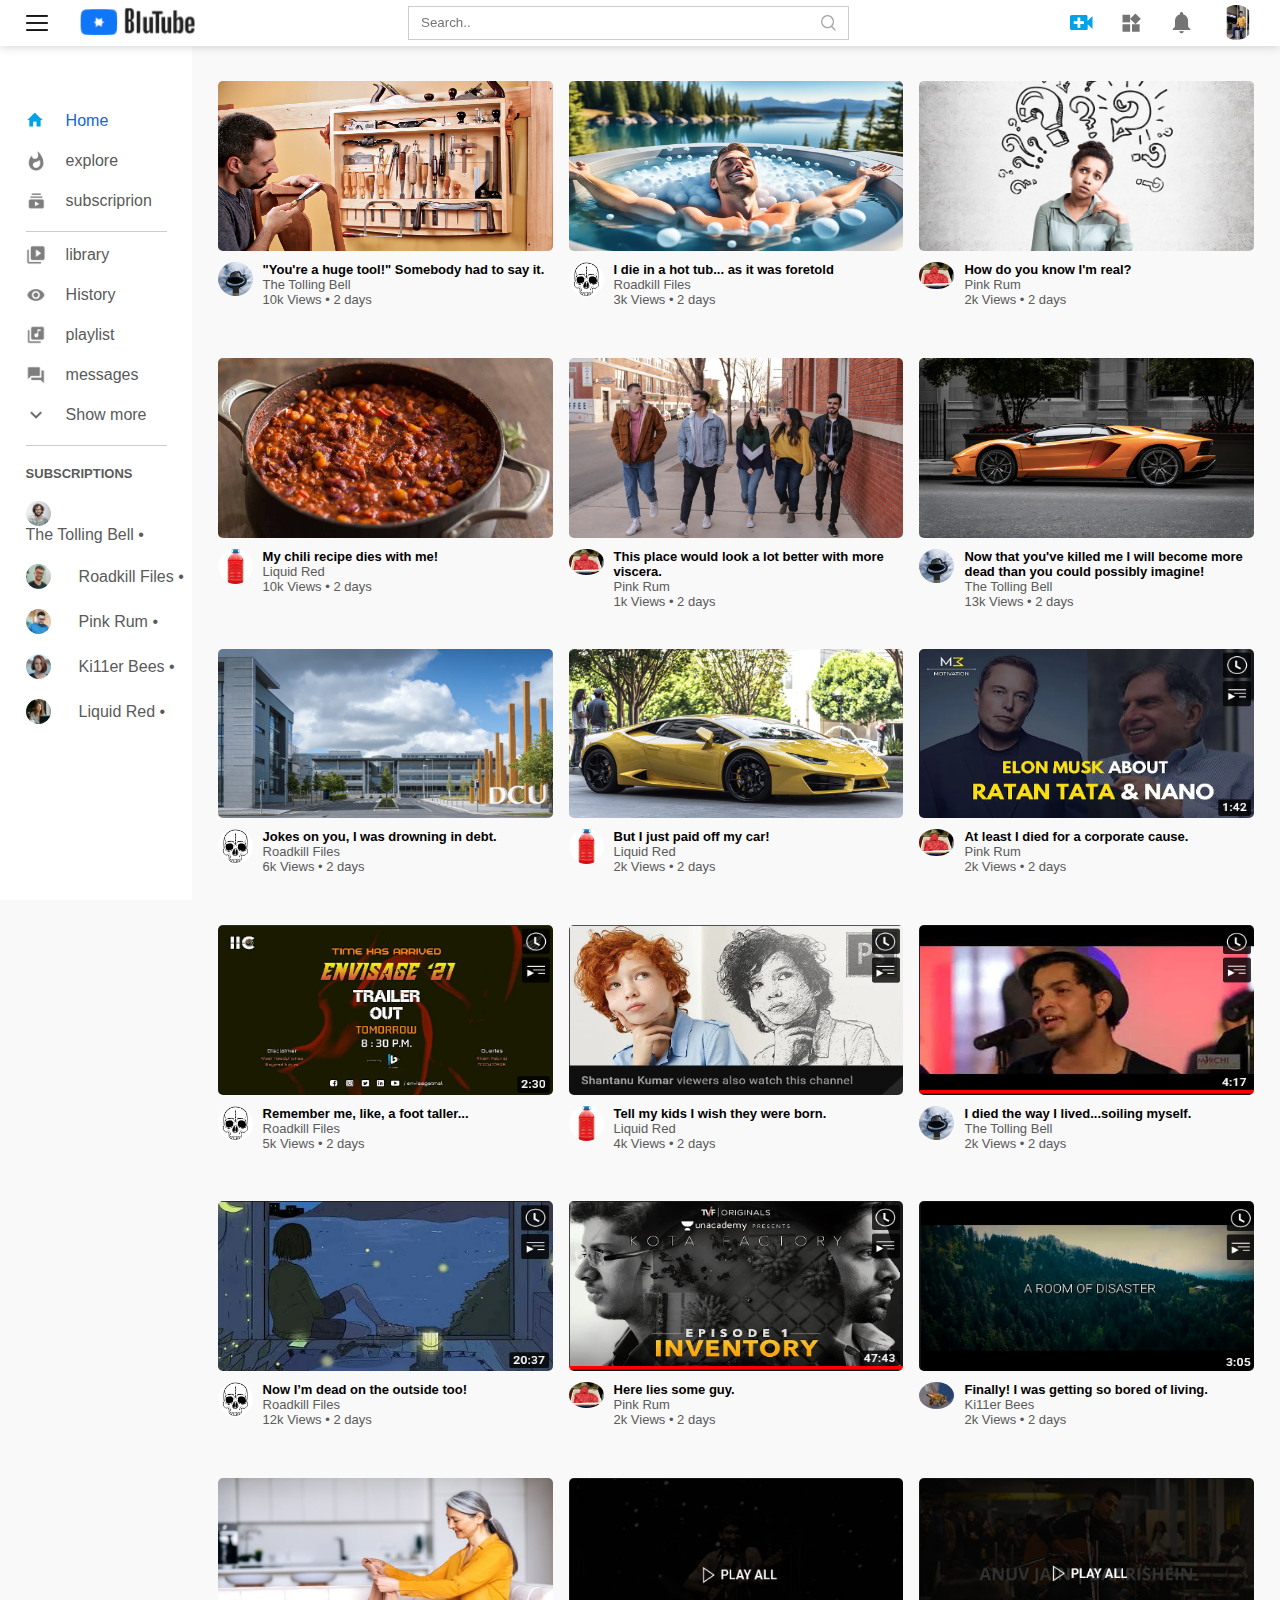
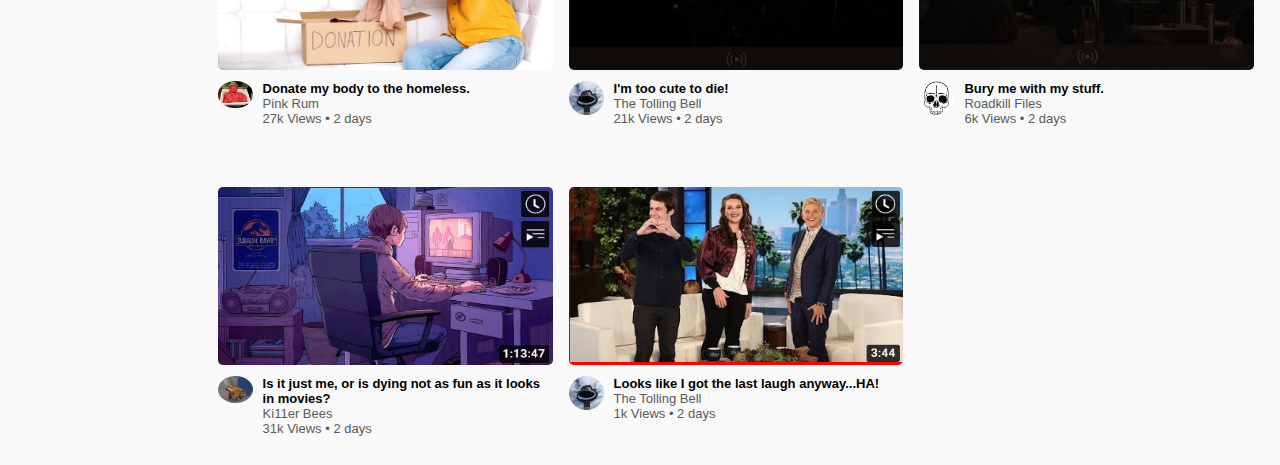
==== blutube.html @ 0ef953ca "init" ====
<!DOCTYPE html>
<html lang="en">

<head>
    <meta charset="UTF-8">
    <meta http-equiv="X-UA-Compatible" content="IE=edge">
    <meta name="viewport" content="width=device-width, initial-scale=1.0">
    <link rel="stylesheet" href="style.css">
    <title>Youtube Clone</title>
</head>

<body>

    <nav class="flex-div">
        <div class="nav-left flex-div">
            <img src="./images/menu.png" class="menu-icon" alt="" srcset="">
            <img src="./images/Bluetube.png" class="logo" alt="" srcset="">
        </div>
        <div class="nav-middle flex-div">
            <div class="search-box flex-div">
                <input type="text" placeholder="Search..">
                <img src="./images/search.png" alt="" srcset="">
            </div>
            <!-- <img src="./images/voice-search.png" class="mic-icon" alt="" srcset=""> -->
        </div>
        <div class="nav-right flex-div">
            <img src="./images/bluupload.png" alt="" srcset="">
            <img src="./images/more.png" alt="" srcset="">
            <img src="./images/notification.png" alt="" srcset="">
            <img src="./images/nilava.jpeg" class="user-icon" alt="" srcset="">
        </div>
    </nav>

    <!-- Side Bar -->

    <div class="sidebar">
        <div class="shortcut-links">
            <a href="#"><img src="./images/bluHome.png">
                <p>Home</p>
            </a>
            <a href="#"><img src="./images/explore.png">
                <p>explore</p>
            </a>
            <a href="#"><img src="./images/subscriprion.png">
                <p>subscriprion</p>
            </a>
            <hr>
            <a href="#"><img src="./images/library.png">
                <p>library</p>
            </a>
            <a href="#"><img src="./images/history.png">
                <p>History</p>
            </a>
            <a href="#"><img src="./images/playlist.png">
                <p>playlist</p>
            </a>
            <a href="#"><img src="./images/messages.png">
                <p>messages</p>
            </a>
            <a href="#"><img src="./images/show-more.png">
                <p>Show more</p>
            </a>
            <hr>
        </div>
        <div class="subscribed-list">
            <h3>SUBSCRIPTIONS</h3>
            <a href="#"><img src="./images/Jack.png">
                <p>The Tolling Bell &bull;</p>
            </a>
            <a href="#"><img src="./images/simon.png">
                <p>Roadkill Files &bull;</p>
            </a>
            <a href="#"><img src="./images/tom.png">
                <p>Pink Rum &bull;</p>
            </a>
            <a href="#"><img src="./images/megan.png">
                <p>Ki11er Bees &bull;</p>
            </a>
            <a href="#"><img src="./images/cameron.png">
                <p>Liquid Red &bull;</p>
            </a>

        </div>
    </div>

    <!-- Main Body -->
    <div class="container">
        <div class="banner">
            <img src="./images/banner.png" alt="" srcset="">
        </div>
        <div class="list-container">
            <div class="vid-list">
                <a href="video-1.html"> <img src="./images/tool.jpg" class="thumbnail"></a>
                <div class="flex-div">
                    <img src="./images/bell.jpg">
                    <div class="vid-info">
                        <a href="video-1.html">"You're a huge tool!" Somebody had to say it.</a>
                        <p>The Tolling Bell</p>
                        <p>10k Views &bull; 2 days</p>
                    </div>
                </div>
            </div>

            <div class="vid-list">
                <a href="video-2.html"> <img src="./images/hottub.png" class="thumbnail"></a>
                <div class="flex-div">
                    <img src="./images/skull.jpg">
                    <div class="vid-info">
                        <a href="video-2.html">I die in a hot tub... as it was foretold</a>
                        <p>Roadkill Files</p>
                        <p>3k Views &bull; 2 days</p>
                    </div>
                </div>
            </div>

            <div class="vid-list">
                <a href="video-3.html"> <img src="./images/real.png" class="thumbnail "></a>
                <div class="flex-div">
                    <img src="./images/pinkslime.jpeg">
                    <div class="vid-info">
                        <a href="video-3.html">How do you know I'm real?</a>
                        <p>Pink Rum</p>
                        <p>2k Views &bull; 2 days</p>
                    </div>
                </div>
            </div>

            <div class="vid-list">
                <a href="#"> <img src="./images/national-chilli-day.jpg" class="thumbnail chili"></a>
                <div class="flex-div">
                    <img src="./images/red.jpeg">
                    <div class="vid-info">
                        <a href="#">My chili recipe dies with me!</a>
                        <p>Liquid Red</p>
                        <p>10k Views &bull; 2 days</p>
                    </div>
                </div>
            </div>

            <div class="vid-list">
                <a href="#"> <img src="./images/thumbnail5.png" class="thumbnail"></a>
                <div class="flex-div">
                    <img src="./images/pinkslime.jpeg">
                    <div class="vid-info">
                        <a href="#">This place would look a lot better with more viscera.</a>
                        <p>Pink Rum</p>
                        <p>1k Views &bull; 2 days</p>
                    </div>
                </div>
            </div>

            <div class="vid-list">
                <a href="#"> <img src="./images/thumbnail6.png" class="thumbnail"></a>
                <div class="flex-div">
                    <img src="./images/bell.jpg">
                    <div class="vid-info">
                        <a href="#">Now that you've killed me I will become more dead than you could possibly
                            imagine!</a>
                        <p>The Tolling Bell</p>
                        <p>13k Views &bull; 2 days</p>
                    </div>
                </div>
            </div>

            <div class="vid-list">
                <a href="#"> <img src="./images/thumbnail7.png" class="thumbnail"></a>
                <div class="flex-div">
                    <img src="./images/skull.jpg">
                    <div class="vid-info">
                        <a href="#">Jokes on you, I was drowning in debt.</a>
                        <p>Roadkill Files</p>
                        <p>6k Views &bull; 2 days</p>
                    </div>
                </div>
            </div>

            <div class="vid-list">
                <a href="#"> <img src="./images/thumbnail8.png" class="thumbnail"></a>
                <div class="flex-div">
                    <img src="./images/red.jpeg">
                    <div class="vid-info">
                        <a href="#">But I just paid off my car!</a>
                        <p>Liquid Red</p>
                        <p>2k Views &bull; 2 days</p>
                    </div>
                </div>
            </div>


            <div class="vid-list">
                <a href="video-9.html"> <img src="./images/thumbnail9.png" class="thumbnail"></a>
                <div class="flex-div">
                    <img src="./images/pinkslime.jpeg">
                    <div class="vid-info">
                        <a href="video-9.html">At least I died for a corporate cause.</a>
                        <p>Pink Rum</p>
                        <p>2k Views &bull; 2 days</p>
                    </div>
                </div>
            </div>

            <div class="vid-list">
                <a href="#"> <img src="./images/thumbnail10.png" class="thumbnail"></a>
                <div class="flex-div">
                    <img src="./images/skull.jpg">
                    <div class="vid-info">
                        <a href="#">Remember me, like, a foot taller...</a>
                        <p>Roadkill Files</p>
                        <p>5k Views &bull; 2 days</p>
                    </div>
                </div>
            </div>

            <div class="vid-list">
                <a href="video-11.html"> <img src="./images/thumbnail11.png" class="thumbnail"></a>
                <div class="flex-div">
                    <img src="./images/red.jpeg">
                    <div class="vid-info">
                        <a href="video-11.html">Tell my kids I wish they were born.</a>
                        <p>Liquid Red</p>
                        <p>4k Views &bull; 2 days</p>
                    </div>
                </div>
            </div>

            <div class="vid-list">
                <a href="video-12.html"> <img src="./images/thumbnail12.png" class="thumbnail"></a>
                <div class="flex-div">
                    <img src="./images/bell.jpg">
                    <div class="vid-info">
                        <a href="video-12.html">I died the way I lived...soiling myself.</a>
                        <p>The Tolling Bell</p>
                        <p>2k Views &bull; 2 days</p>
                    </div>
                </div>
            </div>

            <div class="vid-list">
                <a href="#"> <img src="./images/thumbnail13.png" class="thumbnail"></a>
                <div class="flex-div">
                    <img src="./images/skull.jpg">
                    <div class="vid-info">
                        <a href="#">Now I’m dead on the outside too!</a>
                        <p>Roadkill Files</p>
                        <p>12k Views &bull; 2 days</p>
                    </div>
                </div>
            </div>

            <div class="vid-list">
                <a href="#"> <img src="./images/thumbnail14.png" class="thumbnail"></a>
                <div class="flex-div">
                    <img src="./images/pinkslime.jpeg">
                    <div class="vid-info">
                        <a href="#">Here lies some guy.</a>
                        <p>Pink Rum</p>
                        <p>2k Views &bull; 2 days</p>
                    </div>
                </div>
            </div>

            <div class="vid-list">
                <a href="#"> <img src="./images/thumbnail15.png" class="thumbnail"></a>
                <div class="flex-div">
                    <img src="./images/beeflying.jpg">
                    <div class="vid-info">
                        <a href="#">Finally! I was getting so bored of living.</a>
                        <p>Ki11er Bees</p>
                        <p>2k Views &bull; 2 days</p>
                    </div>
                </div>
            </div>

            <div class="vid-list">
                <a href="#"> <img src="./images/woman-donating-items.jpg" class="thumbnail"></a>
                <div class="flex-div">
                    <img src="./images/pinkslime.jpeg">
                    <div class="vid-info">
                        <a href="#">Donate my body to the homeless.</a>
                        <p>Pink Rum</p>
                        <p>27k Views &bull; 2 days</p>
                    </div>
                </div>
            </div>

            <div class="vid-list">
                <a href="#"> <img src="./images/thumbnail17.png" class="thumbnail"></a>
                <div class="flex-div">
                    <img src="./images/bell.jpg">

                    <div class="vid-info">
                        <a href="#">I'm too cute to die!</a>
                        <p>The Tolling Bell</p>
                        <p>21k Views &bull; 2 days</p>
                    </div>
                </div>
            </div>

            <div class="vid-list">
                <a href="#"> <img src="./images/thumbnail18.png" class="thumbnail"></a>
                <div class="flex-div">
                    <img src="./images/skull.jpg">
                    <div class="vid-info">
                        <a href="#">Bury me with my stuff.</a>
                        <p>Roadkill Files</p>
                        <p>6k Views &bull; 2 days</p>
                    </div>
                </div>
            </div>

            <div class="vid-list">
                <a href="#"> <img src="./images/thumbnail19.png" class="thumbnail"></a>
                <div class="flex-div">
                    <img src="./images/beeflying.jpg">
                    <div class="vid-info">
                        <a href="#">Is it just me, or is dying not as fun as it looks in movies?</a>
                        <p>Ki11er Bees</p>
                        <p>31k Views &bull; 2 days</p>
                    </div>
                </div>
            </div>

            <div class="vid-list">
                <a href="#"> <img src="./images/thumbnail20.png" class="thumbnail"></a>
                <div class="flex-div">
                    <img src="./images/bell.jpg">
                    <div class="vid-info">
                        <a href="#">Looks like I got the last laugh anyway...HA!</a>
                        <p>The Tolling Bell</p>
                        <p>1k Views &bull; 2 days</p>
                    </div>
                </div>
            </div>


        </div>



    </div>


    <script src="side-bar.js"></script>


</body>

</html>
---- style.css ----
* {
    margin: 0;
    padding: 0;
    font-family: 'poppins', sans-serif;
    box-sizing: border-box;
}

a {
    text-decoration: none;
    color: #5a5a5a;
}

img {
    cursor: pointer;
}

.flex-div {
    display: flex;
    align-items: center;

}

nav {
    padding: 0px 2%;
    justify-content: space-between;
    box-shadow: 0 0 10px rgba(0, 0, 0, 0.2);
    background: #fff;
    position: sticky;
    top: 0;
    z-index: 10;
}


.nav-right img {
    width: 25px;
    margin-right: 25px;
}

.nav-right .user-icon {
    width: 35px;
    margin-right: 0px;
    border-radius: 50%;

}

.nav-left .menu-icon {
    width: 22px;
    margin-right: 25px;

}

.nav-left .logo {
    width: 130px;

}

.nav-middle .mic-icon {
    width: 16px;

}

.nav-middle .search-box {
    border: 1px solid #ccc;
    margin-right: 15px;
    padding: 8px 12px;
    /* border-radius: 25px; */
}

.nav-middle .search-box input {
    width: 400px;
    border: 0;
    outline: 0;
    background: transparent;
}

.nav-middle .search-box img {
    width: 15px;

}

/* sidebar */
.sidebar {
    background: #fff;
    width: 15%;
    height: 100vh;
    position: fixed;
    top: 0;
    padding-left: 2%;
    padding-top: 98px;

}

.shortcut-links a img {
    width: 20px;
    margin-right: 20px;
}

.shortcut-links a {
    display: flex;
    align-items: center;
    margin-bottom: 20px;
    width: fit-content;
    flex-wrap: wrap;
    margin-top: 13px;
}


.shortcut-links a:first-child {
    color: #0c65eb;
}

.sidebar hr {
    border: 0;
    height: 1px;
    background: #ccc;
    width: 85%;
}

.subscribed-list h3 {
    font-size: 13px;
    margin: 20px 0;
    color: #5a5a5a;
}

.subscribed-list a {
    display: flex;
    align-items: center;
    margin-bottom: 20px;
    width: fit-content;
    flex-wrap: wrap;
}

.subscribed-list a img {
    width: 25px;
    border-radius: 50%;
    margin-right: 28px;
}


.small-sidebar {
    width: 5%;
}

.small-sidebar .shortcut-links a p,
.small-sidebar .subscribed-list a,
.small-sidebar h3 {
    display: none;
}

.small-sidebar hr {
    width: 50%;
    margin-bottom: 25px;
    display: none;

}

/* main Body */
.container {
    background: #f9f9f9;
    padding-left: 17%;
    padding-right: 2%;
    padding-top: 20px;
    padding-bottom: 20px;
}

.large-container {
    padding-left: 7%;
}

.banner {
    width: 100%;
    display: none;
}

.banner img {
    width: 100%;
    border-radius: 8px;
}


.list-container {
    display: grid;
    grid-template-columns: repeat(auto-fit, minmax(250px, 1fr));
    grid-column-gap: 16px;
    grid-row-gap: 30px;
    margin-top: 15px;
}

.vid-list .thumbnail {
    width: 100%;
    border-radius: 5px;
    height: 69%;

}

.chili {
    height: 155px;
}

.vid-list .flex-div {
    align-items: flex-start;
    margin-top: 7px;
}

.vid-list .flex-div img {
    width: 35px;
    margin-right: 10px;
    border-radius: 50%;
}

.vid-info {
    color: #5a5a5a;
    font-size: 13px;

}

.vid-info a {
    color: black;
    font-weight: 600;
    display: block;
    margin: bottom 5px;
    ;
}


@media (max-width: 900px) {
    .menu-icon {
        display: none;
    }

    .sidebar {
        display: none;
    }

    .container,
    .large-container {
        padding-left: 5%;
        padding-right: 5%;
    }

    /* .nav-right img{

    display: none;
   } */

    .nav-right .user-icon {
        display: block;
        width: 30px;
    }

    .nav-middle .search-box {
        width: 100px;
        display: none;

    }

    .nav-middle .mic-icon {
        display: none;
    }

    .logo {
        width: 90px;
    }

}

/*******      Video -9      *****/


.play-container {
    padding-left: 2% !important;
}

.row {
    display: flex;
    justify-content: space-between;
    flex-wrap: wrap;

}

.play-video {
    flex-basis: 69%;
}

.right-sidebar {
    flex-basis: 30%;
}

.play-video video {
    width: 100%;
}

.side-video-list {

    display: flex;
    justify-content: space-between;
    margin-bottom: 8px;
}

.side-video-list img {
    width: 100%;

}

.side-video-list .small-thumbnail {
    flex-basis: 49%;

}

.side-video-list .vid-info {

    flex-basis: 49%;
}

.play-video .tags a {

    color: #0000ff;
    font-size: 13px;
}

.play-video h3 {
    font-weight: 600;
    font-size: 22px;
    margin-top: 12px;
}

.play-video .play-video-info {
    display: flex;
    align-items: center;
    justify-content: space-between;
    flex-wrap: wrap;
    margin-top: 5px;
    font-size: 14px;
    color: #5a5a5a;
}

.play-video .play-video-info a img {
    width: 20px;
    margin-right: 8px;

}

.play-video .play-video-info a {
    display: inline-flex;
    align-items: center;
    margin-left: 15px;

}

.play-video hr {
    border: 0;
    height: 1px;
    background: #ccc;
    margin: 10px 0;
}

.owner {
    display: flex;
    align-items: center;
    margin-top: 20px;
}

.owner div {
    flex: 1;
    line-height: 18px;
}

.owner img {
    width: 40px;
    border-radius: 50%;
    margin-right: 15px;
}

.owner p {
    color: #000;
    font-weight: 600;
    font-size: 18px;
}


.owner span {
    font-size: 13px;
    color: #5a5a5a;
}


.owner button {
    background: #2947f3;
    color: #fff;
    padding: 8px 30px;
    border: 0;
    outline: 0;
    border-radius: 4px;
    cursor: pointer;
}

.vid-des {
    padding-left: 55px;
    margin: 15px 0;
}

.vid-des p {

    font-size: 14px;
    margin-bottom: 5px;
    color: #5a5a5a;
}

.vid-des .cmnt {
    display: flex;
    margin-top: 15px;
}

.cmnt img {
    width: 24px;
    height: 17px;
    margin-left: 46px;
    margin-right: 14px;
}

.vid-des h4 {
    font-size: 14px;
    color: #5a5a5a;
    /* margin-top: 15px; */
}

.add-cmnt {
    display: flex;
    align-items: center;
    margin: 30px 0;
}

.add-cmnt img {
    width: 35px;
    border-radius: 50%;
    margin-right: 15px;
}

.add-cmnt input {
    border: 0;
    outline: 0;
    border-bottom: 1px solid #5a5a5a;
    width: 100%;
    padding-top: 10px;
    background: transparent;
}

.old-cmnt {
    display: flex;
    align-items: center;
    margin: 20px 0;
}

.old-cmnt img {
    width: 35px;
    border-radius: 50%;
    margin-right: 15px;
}

.old-cmnt h3 {
    font-size: 14px;
    margin-bottom: 2px;
}

.old-cmnt h3 span {
    font-size: 12px;
    color: #5a5a5a;
    font-weight: 500;
    margin-left: 8px;
}

.old-cmnt .cmnt-react {
    display: flex;
    align-items: center;
    margin: 8px 0;
    font-size: 14px;
}

.old-cmnt .cmnt-react img {

    width: 20px;
    border-radius: 0;
    margin-right: 5px;
}

.old-cmnt .cmnt-react span {
    margin-right: 20px;
    color: #5a5a5a;

}

.old-cmnt .cmnt-react div {
    color: blue;
    display: block;
}

.hide-hr {
    display: none;
}

@media (max-width: 900px) {

    .play-video {
        flex-basis: 100%;
    }


    .right-sidebar {
        flex-basis: 100%;
        margin-top: 35px;
    }

    .play-container {
        padding-left: 5%;
    }

    .vid-des {
        padding-left: 5px;
    }

    .play-video .play-video-info a {
        margin-left: 0;
        margin-right: 15px;
        margin-top: 15px;
    }

    .hide-hr {
        display: block;
    }

}
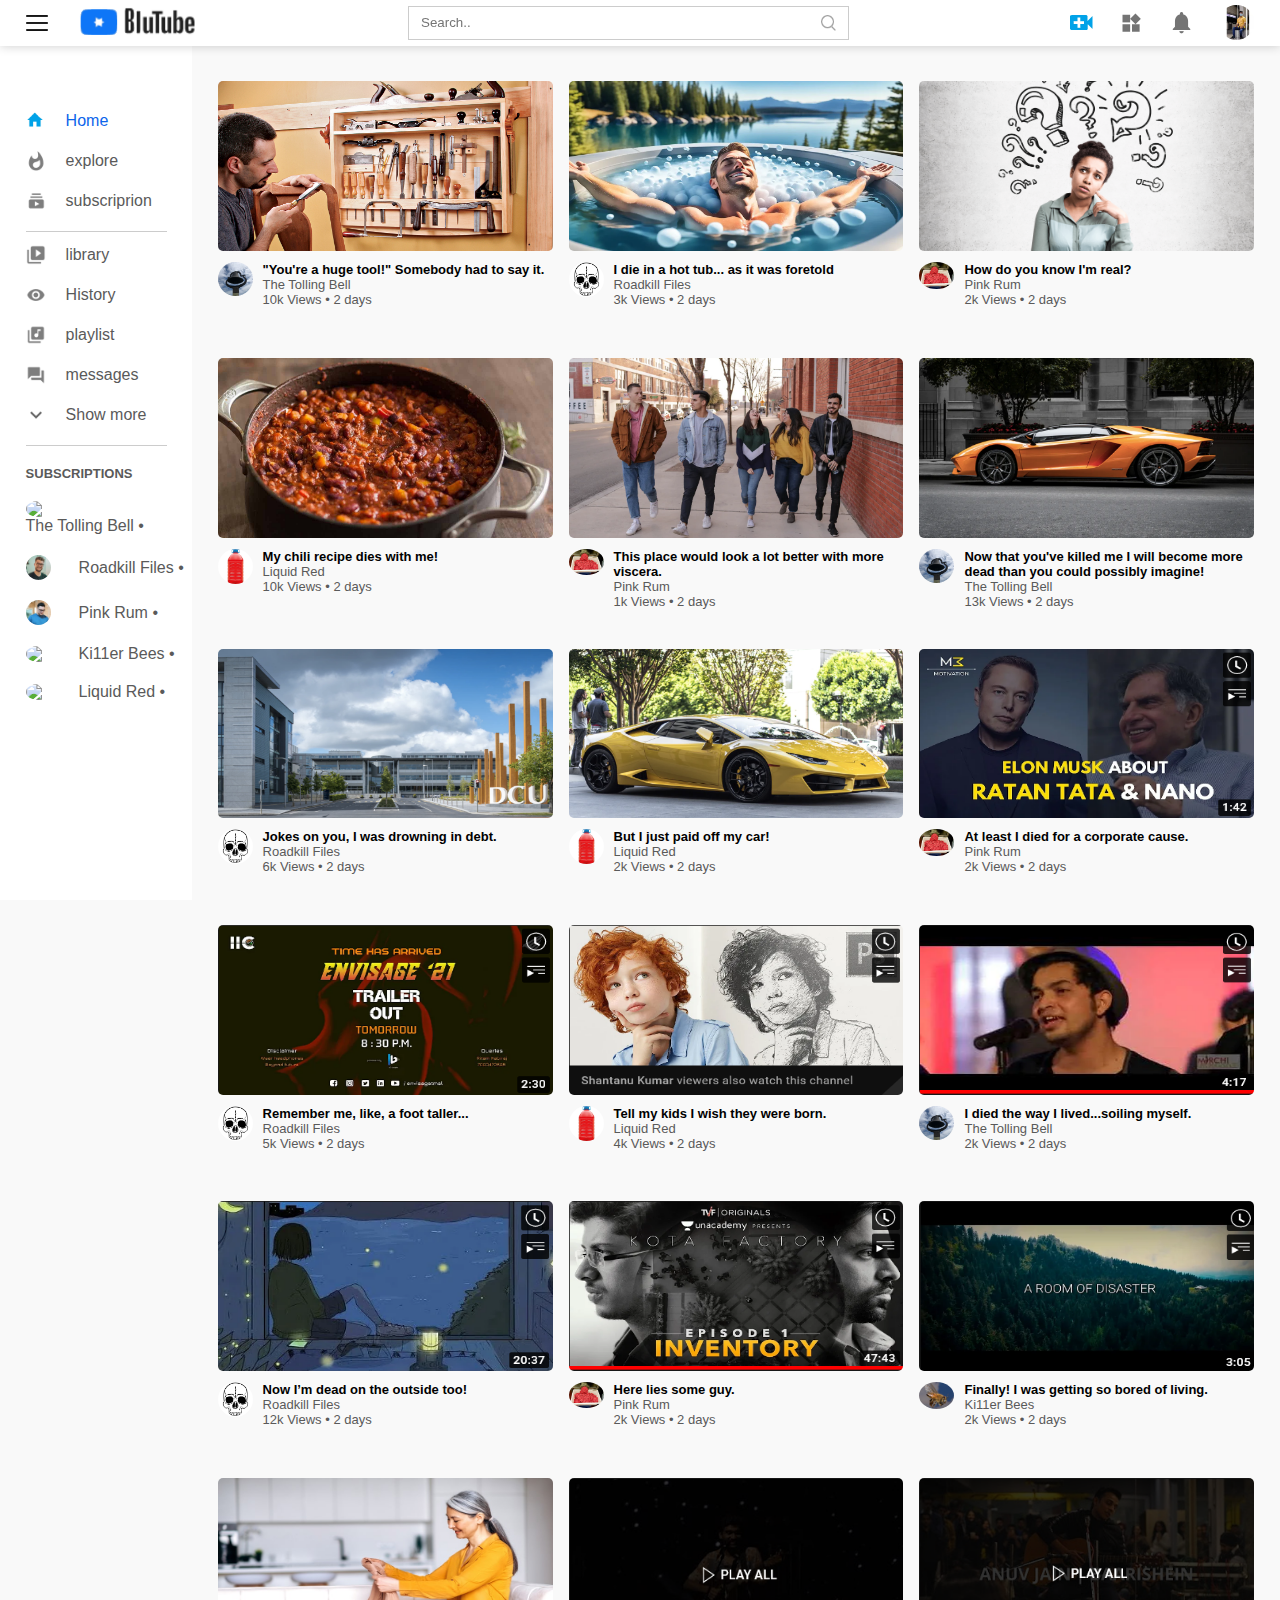
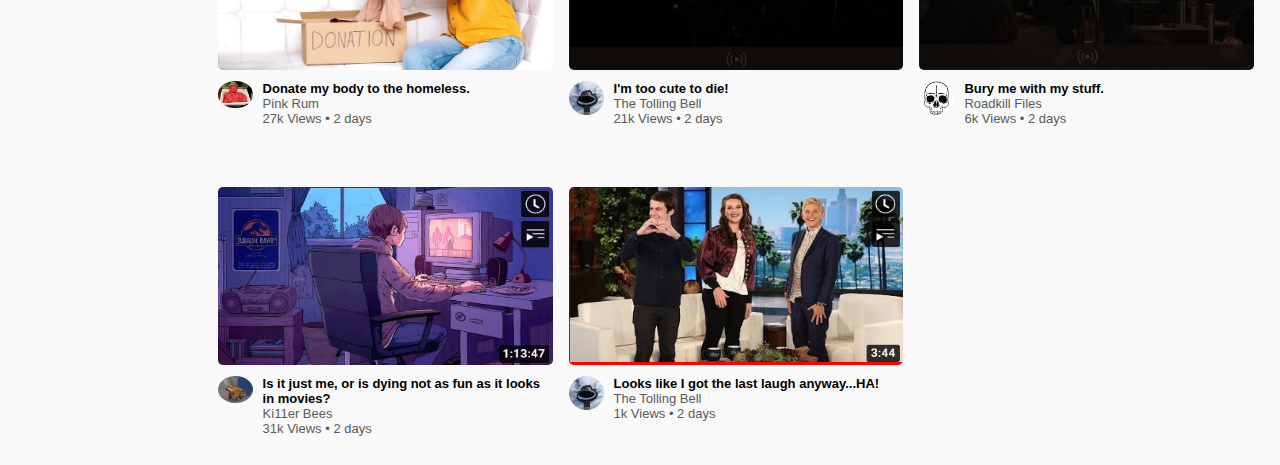
==== commit 1dfd844d: "added mp4 and thumbnails and comments" ====
--- a/blutube.html
+++ b/blutube.html
@@ -64,6 +64,7 @@
         </div>
         <div class="subscribed-list">
             <h3>SUBSCRIPTIONS</h3>
+
             <a href="#"><img src="./images/Jack.png">
                 <p>The Tolling Bell &bull;</p>
             </a>
